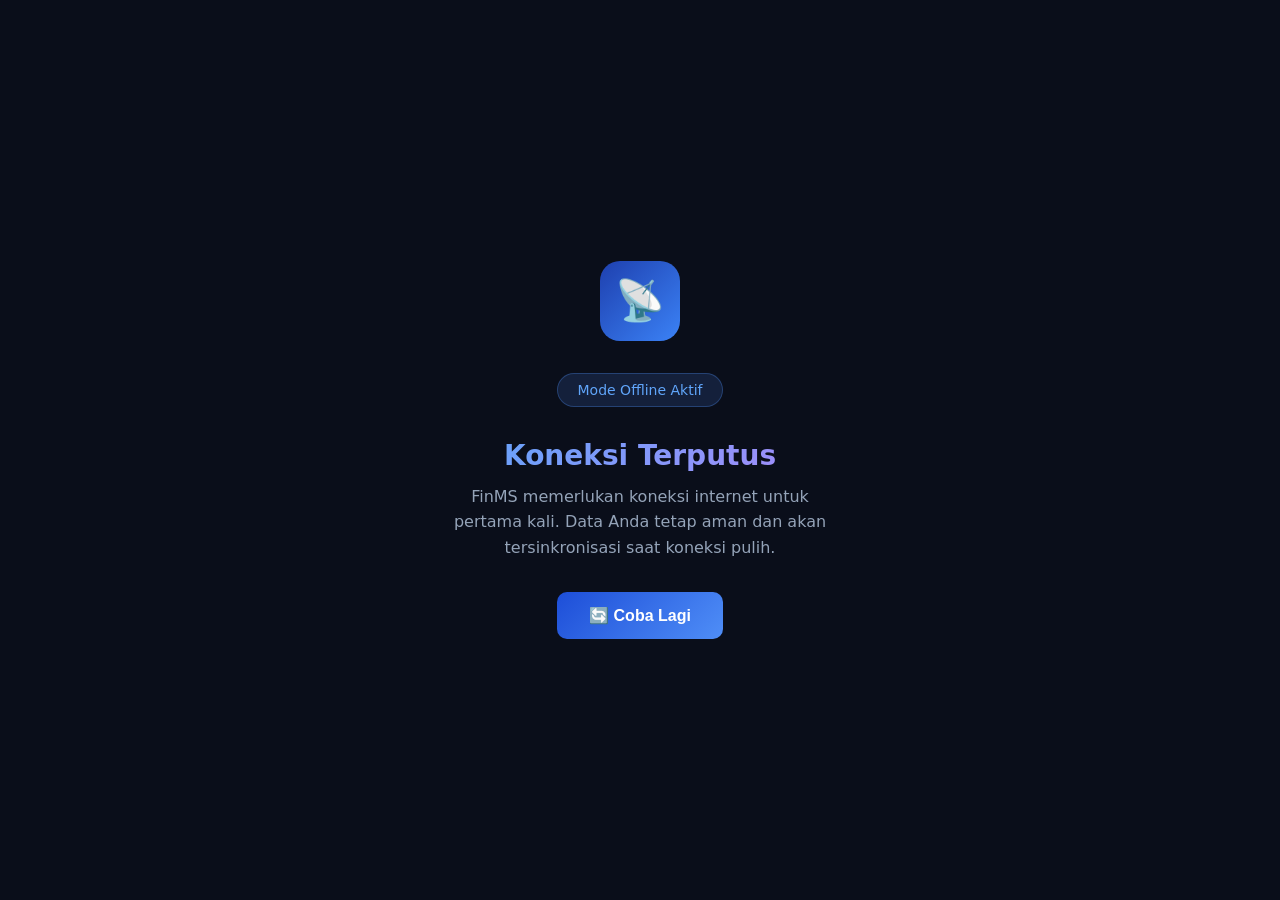
==== offline.html @ 6ca97a79 "Initial commit: FinMS financial management PWA Offline-first PWA for company cash flow management, b" ====
<!DOCTYPE html>
<html lang="id">
<head>
  <meta charset="UTF-8">
  <meta name="viewport" content="width=device-width, initial-scale=1.0">
  <title>FinMS — Offline</title>
  <style>
    * { margin: 0; padding: 0; box-sizing: border-box; }
    body {
      font-family: 'Inter', system-ui, sans-serif;
      background: #0a0e1a;
      color: #e2e8f0;
      display: flex;
      align-items: center;
      justify-content: center;
      min-height: 100vh;
      text-align: center;
      padding: 2rem;
    }
    .offline-container {
      max-width: 400px;
    }
    .offline-icon {
      width: 80px;
      height: 80px;
      background: linear-gradient(135deg, #1e40af, #3b82f6);
      border-radius: 20px;
      display: flex;
      align-items: center;
      justify-content: center;
      margin: 0 auto 2rem;
      font-size: 2.5rem;
    }
    h1 {
      font-size: 1.75rem;
      font-weight: 700;
      margin-bottom: 0.75rem;
      background: linear-gradient(135deg, #60a5fa, #a78bfa);
      -webkit-background-clip: text;
      -webkit-text-fill-color: transparent;
    }
    p {
      color: #94a3b8;
      line-height: 1.6;
      margin-bottom: 2rem;
    }
    .badge {
      display: inline-block;
      background: rgba(79, 142, 247, 0.15);
      border: 1px solid rgba(79, 142, 247, 0.3);
      color: #60a5fa;
      padding: 0.5rem 1.25rem;
      border-radius: 50px;
      font-size: 0.875rem;
      margin-bottom: 2rem;
    }
    button {
      background: linear-gradient(135deg, #1d4ed8, #4f8ef7);
      color: white;
      border: none;
      padding: 0.875rem 2rem;
      border-radius: 10px;
      font-size: 1rem;
      font-weight: 600;
      cursor: pointer;
      transition: transform 0.2s, box-shadow 0.2s;
    }
    button:hover {
      transform: translateY(-2px);
      box-shadow: 0 8px 25px rgba(79, 142, 247, 0.35);
    }
  </style>
</head>
<body>
  <div class="offline-container">
    <div class="offline-icon">📡</div>
    <div class="badge">Mode Offline Aktif</div>
    <h1>Koneksi Terputus</h1>
    <p>FinMS memerlukan koneksi internet untuk pertama kali. Data Anda tetap aman dan akan tersinkronisasi saat koneksi pulih.</p>
    <button onclick="window.location.reload()">🔄 Coba Lagi</button>
  </div>
</body>
</html>
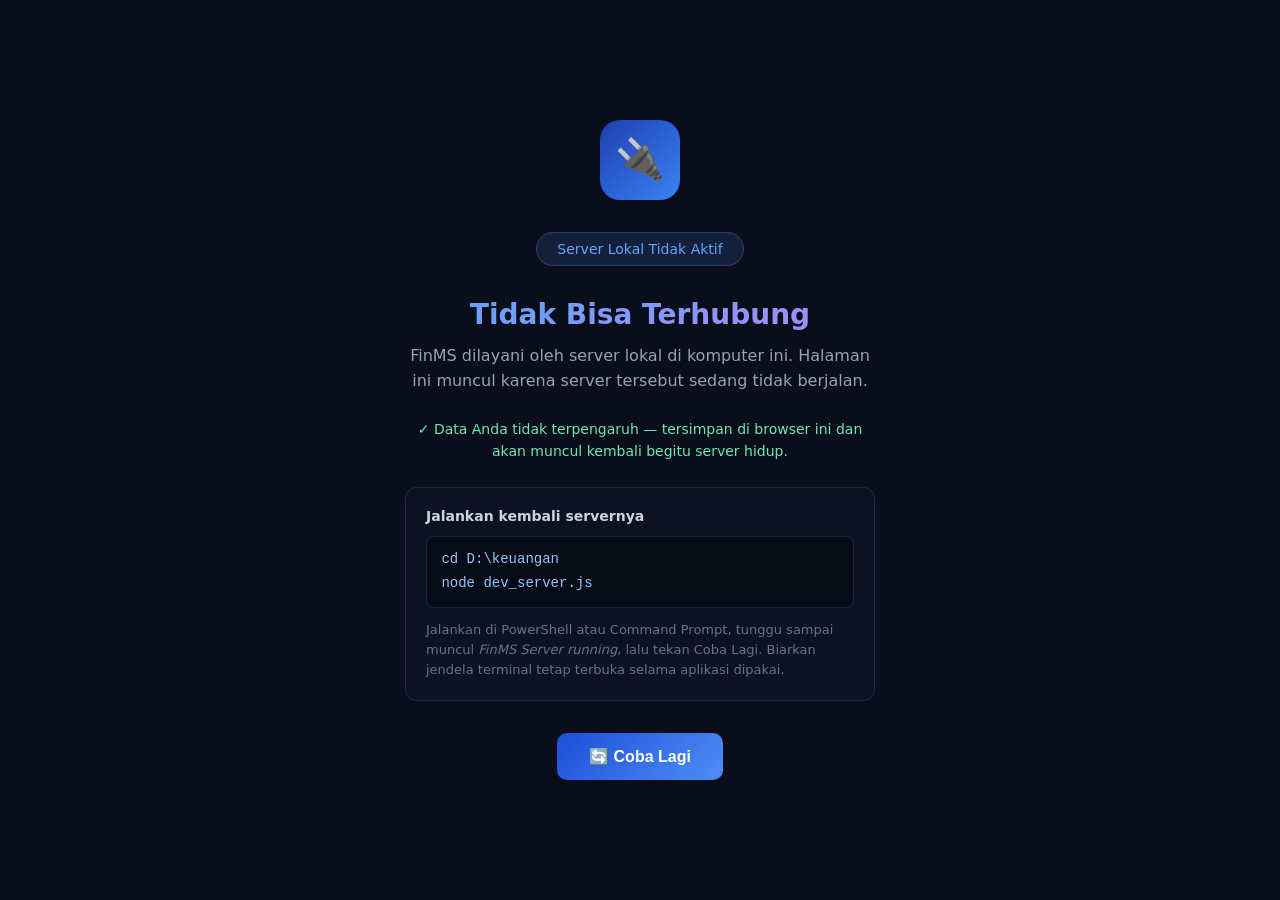
==== commit ffa1e014: "Tell the truth on the offline page The offline page promised that data "akan tersinkronisasi saat ko" ====
--- a/offline.html
+++ b/offline.html
@@ -18,7 +18,7 @@
       padding: 2rem;
     }
     .offline-container {
-      max-width: 400px;
+      max-width: 470px;
     }
     .offline-icon {
       width: 80px;
@@ -42,7 +42,45 @@
     p {
       color: #94a3b8;
       line-height: 1.6;
+      margin-bottom: 1.5rem;
+    }
+    .fix {
+      text-align: left;
+      background: rgba(15, 23, 42, 0.55);
+      border: 1px solid rgba(79, 142, 247, 0.2);
+      border-radius: 12px;
+      padding: 1.25rem;
       margin-bottom: 2rem;
+    }
+    .fix-title {
+      font-size: 0.875rem;
+      font-weight: 600;
+      color: #cbd5e1;
+      margin-bottom: 0.75rem;
+    }
+    .fix code {
+      display: block;
+      background: #060b16;
+      border: 1px solid rgba(79, 142, 247, 0.22);
+      border-radius: 8px;
+      padding: 0.7rem 0.9rem;
+      font-family: 'Consolas', 'Courier New', monospace;
+      font-size: 0.875rem;
+      color: #93c5fd;
+      overflow-x: auto;
+      white-space: pre;
+      line-height: 1.7;
+    }
+    .fix-note {
+      font-size: 0.8125rem;
+      color: #64748b;
+      line-height: 1.55;
+      margin: 0.75rem 0 0;
+    }
+    .safe {
+      font-size: 0.875rem;
+      color: #6ee7b7;
+      margin-bottom: 1.5rem;
     }
     .badge {
       display: inline-block;
@@ -73,10 +111,24 @@
 </head>
 <body>
   <div class="offline-container">
-    <div class="offline-icon">📡</div>
-    <div class="badge">Mode Offline Aktif</div>
-    <h1>Koneksi Terputus</h1>
-    <p>FinMS memerlukan koneksi internet untuk pertama kali. Data Anda tetap aman dan akan tersinkronisasi saat koneksi pulih.</p>
+    <div class="offline-icon">🔌</div>
+    <div class="badge">Server Lokal Tidak Aktif</div>
+    <h1>Tidak Bisa Terhubung</h1>
+    <p>FinMS dilayani oleh server lokal di komputer ini. Halaman ini muncul karena server tersebut sedang tidak berjalan.</p>
+
+    <p class="safe">✓ Data Anda tidak terpengaruh — tersimpan di browser ini dan akan muncul kembali begitu server hidup.</p>
+
+    <div class="fix">
+      <div class="fix-title">Jalankan kembali servernya</div>
+      <code>cd D:\keuangan
+node dev_server.js</code>
+      <p class="fix-note">
+        Jalankan di PowerShell atau Command Prompt, tunggu sampai muncul
+        <em>FinMS Server running</em>, lalu tekan Coba Lagi.
+        Biarkan jendela terminal tetap terbuka selama aplikasi dipakai.
+      </p>
+    </div>
+
     <button onclick="window.location.reload()">🔄 Coba Lagi</button>
   </div>
 </body>
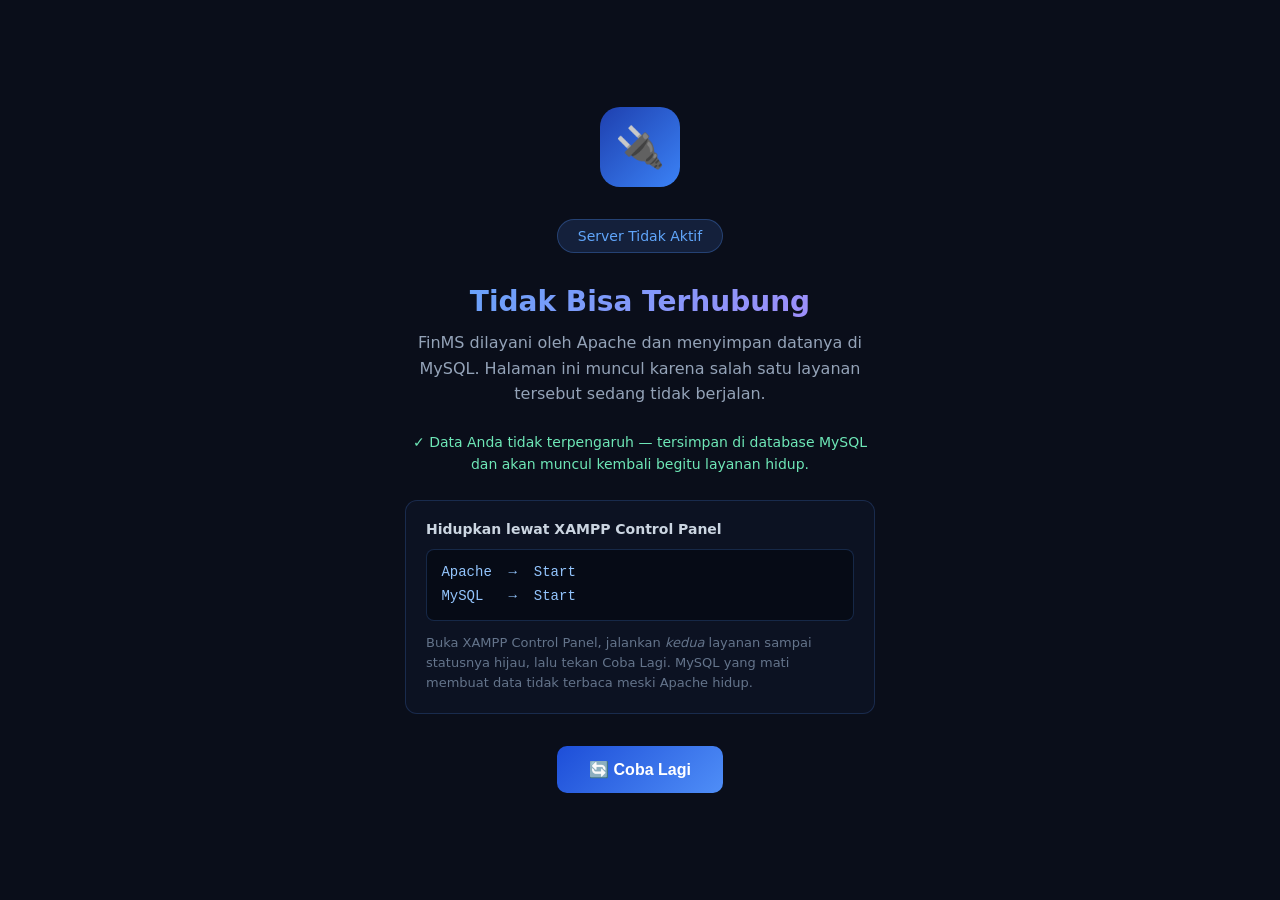
==== commit a1c394cb: "Move storage from IndexedDB to MySQL Browser storage was the root of every data scare in this projec" ====
--- a/offline.html
+++ b/offline.html
@@ -112,20 +112,19 @@
 <body>
   <div class="offline-container">
     <div class="offline-icon">🔌</div>
-    <div class="badge">Server Lokal Tidak Aktif</div>
+    <div class="badge">Server Tidak Aktif</div>
     <h1>Tidak Bisa Terhubung</h1>
-    <p>FinMS dilayani oleh server lokal di komputer ini. Halaman ini muncul karena server tersebut sedang tidak berjalan.</p>
+    <p>FinMS dilayani oleh Apache dan menyimpan datanya di MySQL. Halaman ini muncul karena salah satu layanan tersebut sedang tidak berjalan.</p>
 
-    <p class="safe">✓ Data Anda tidak terpengaruh — tersimpan di browser ini dan akan muncul kembali begitu server hidup.</p>
+    <p class="safe">✓ Data Anda tidak terpengaruh — tersimpan di database MySQL dan akan muncul kembali begitu layanan hidup.</p>
 
     <div class="fix">
-      <div class="fix-title">Jalankan kembali servernya</div>
-      <code>cd D:\keuangan
-node dev_server.js</code>
+      <div class="fix-title">Hidupkan lewat XAMPP Control Panel</div>
+      <code>Apache  →  Start
+MySQL   →  Start</code>
       <p class="fix-note">
-        Jalankan di PowerShell atau Command Prompt, tunggu sampai muncul
-        <em>FinMS Server running</em>, lalu tekan Coba Lagi.
-        Biarkan jendela terminal tetap terbuka selama aplikasi dipakai.
+        Buka XAMPP Control Panel, jalankan <em>kedua</em> layanan sampai statusnya hijau,
+        lalu tekan Coba Lagi. MySQL yang mati membuat data tidak terbaca meski Apache hidup.
       </p>
     </div>
 
